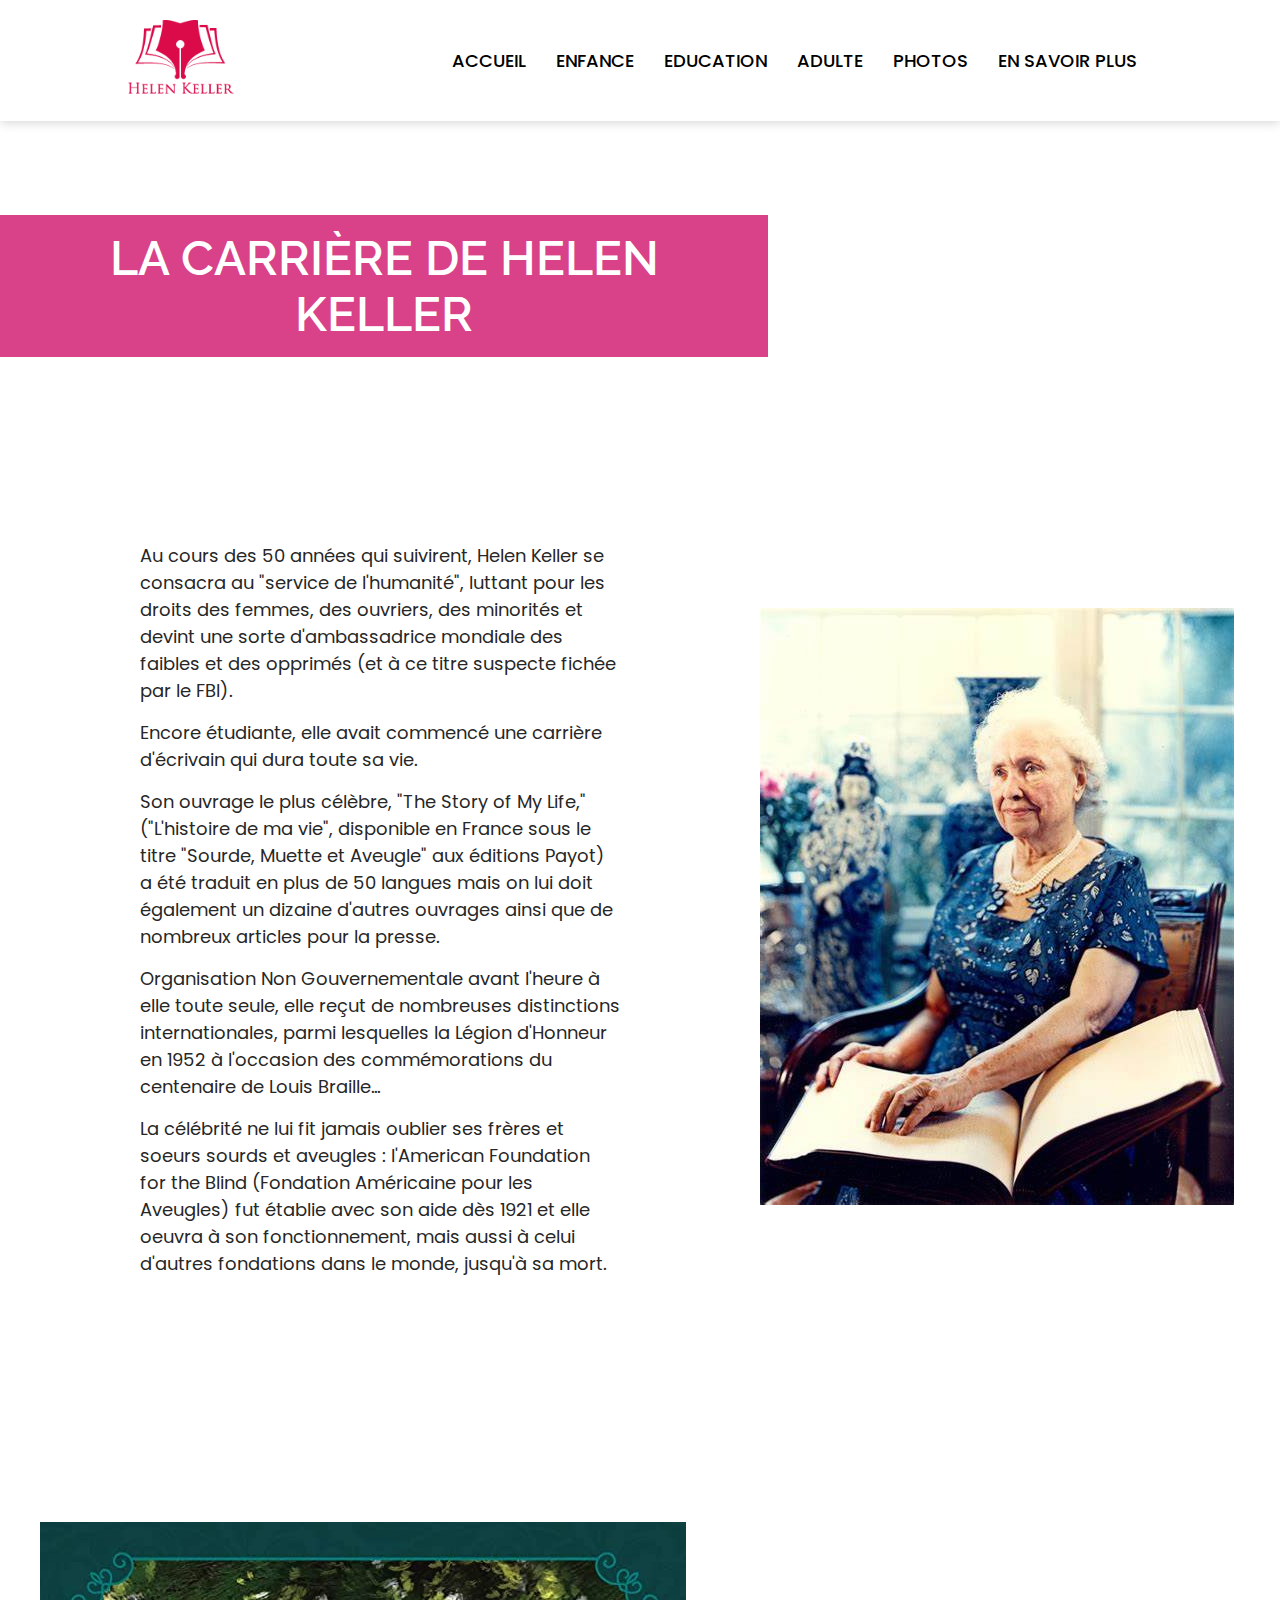
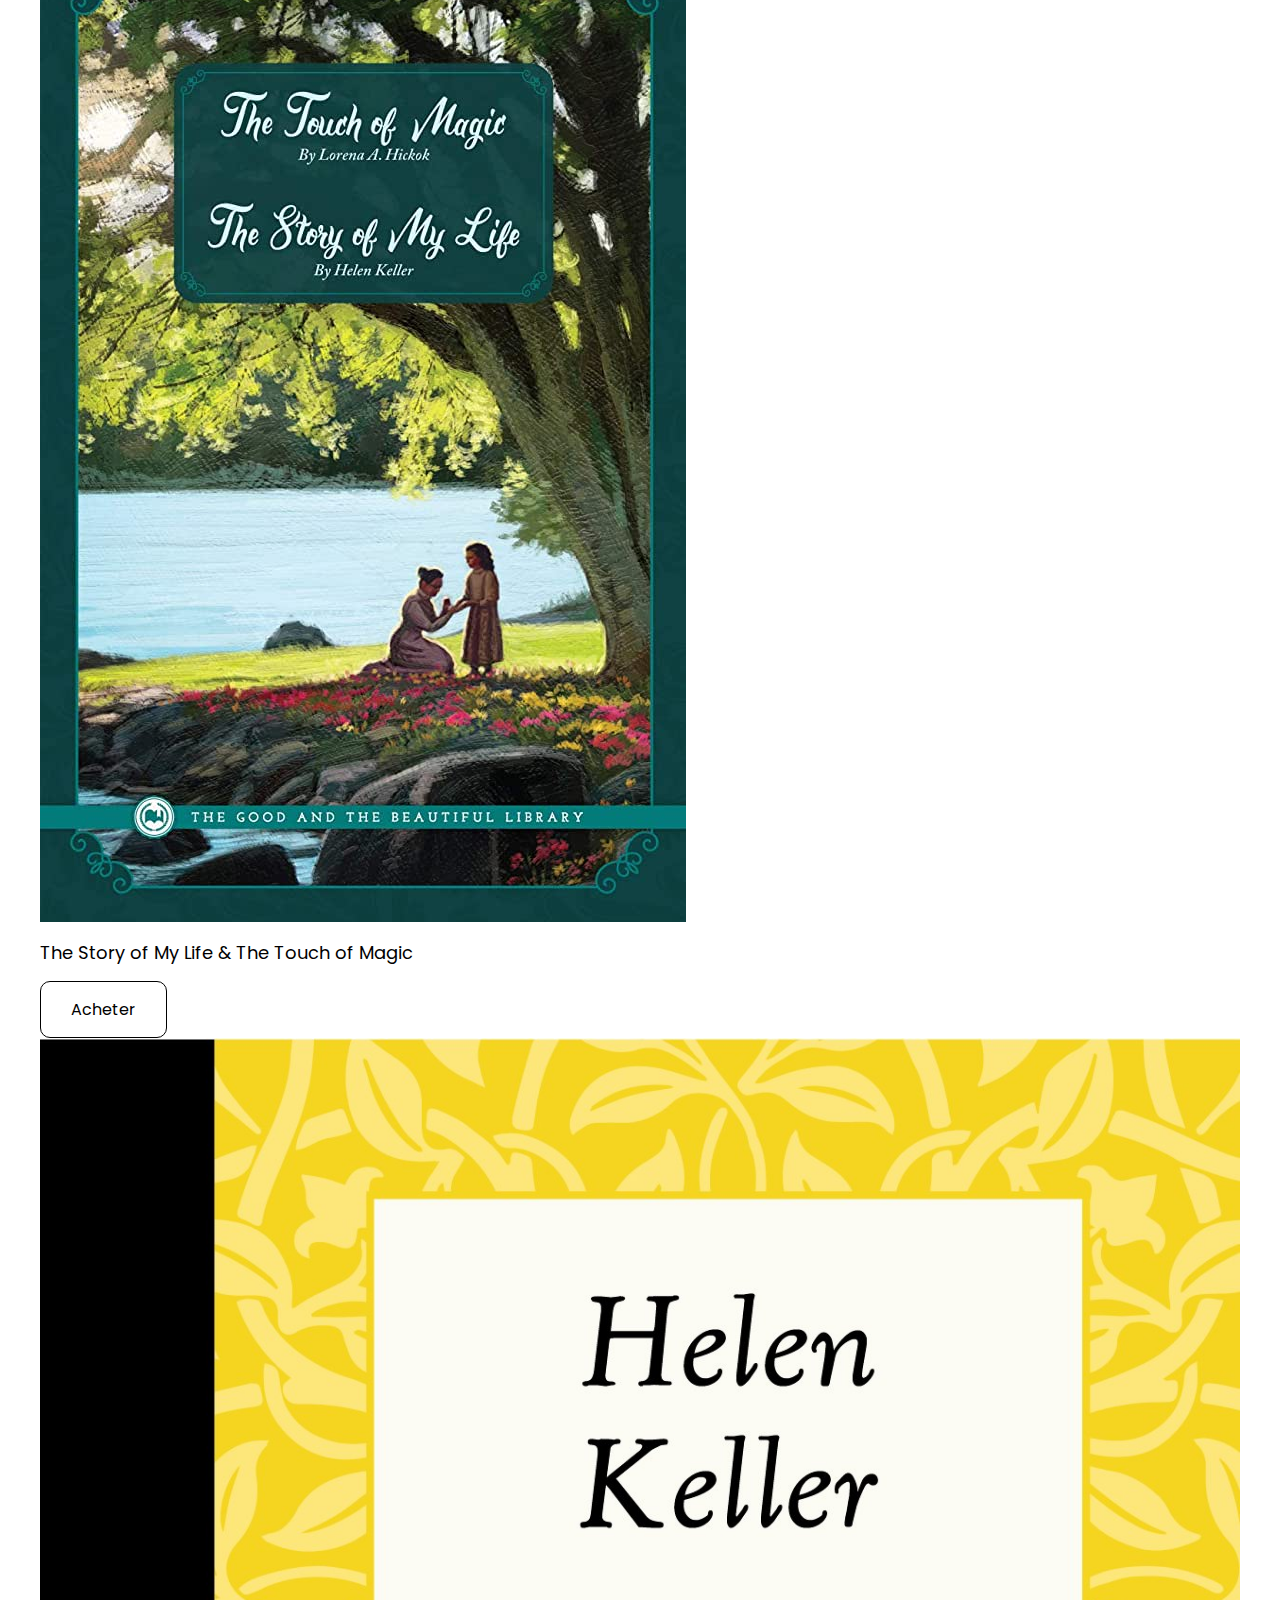
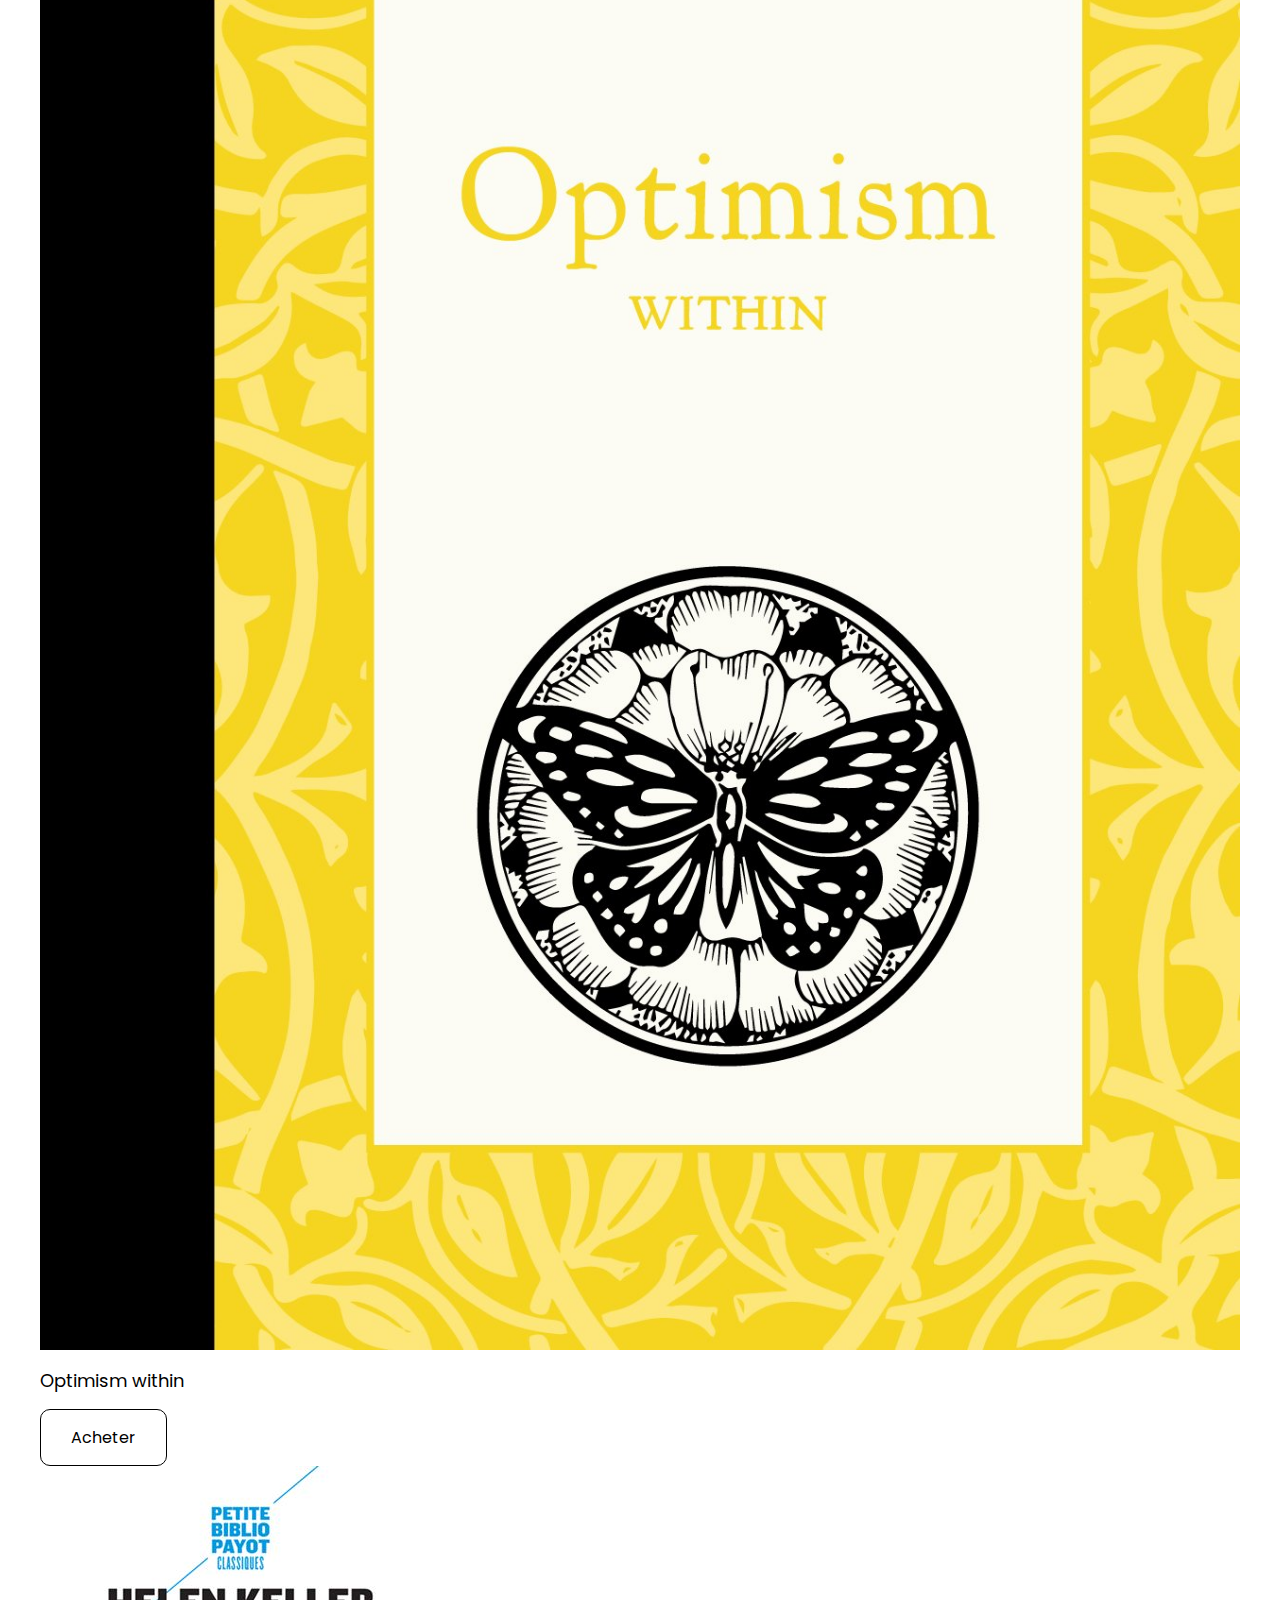
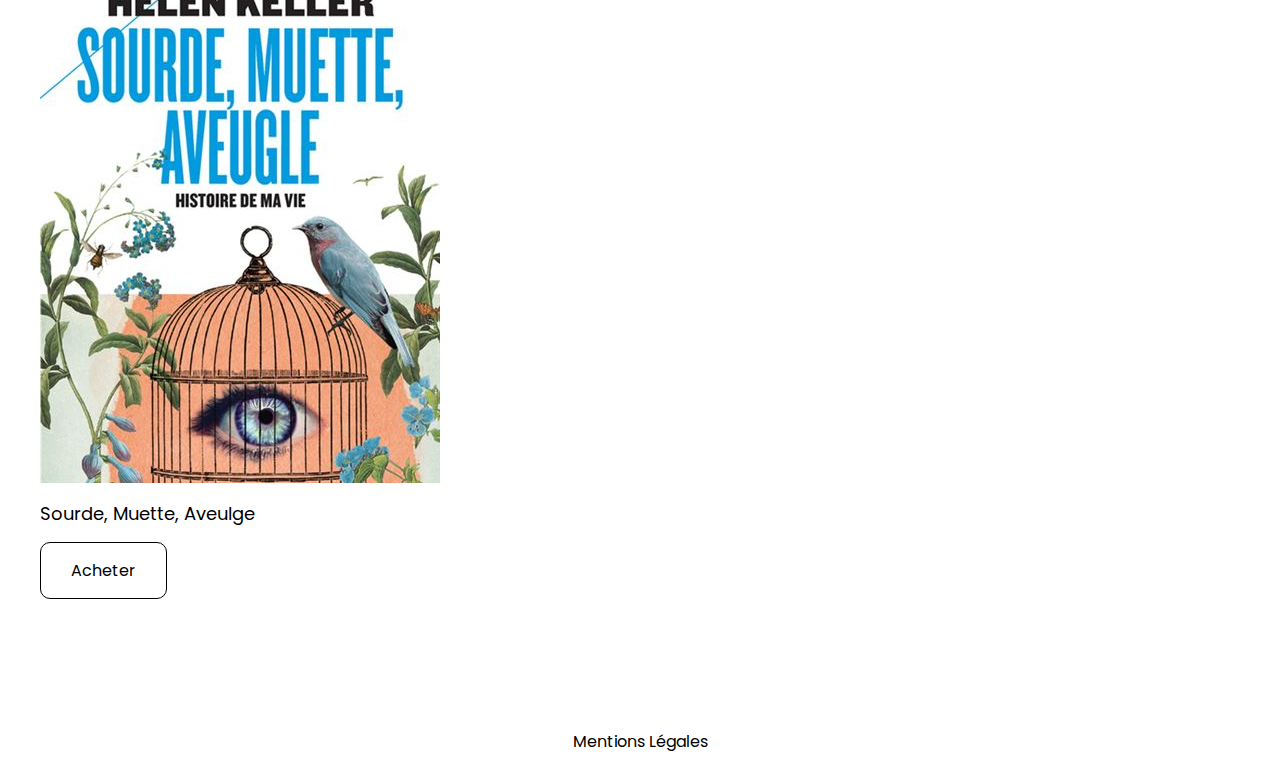
==== adulte.html @ 91b6901f "commit 02" ====
<!DOCTYPE html>
<html lang="fr">
  <head>
    <meta charset="UTF-8" />
    <meta http-equiv="X-UA-Compatible" content="IE=edge" />
    <meta name="viewport" content="width=device-width, initial-scale=1.0" />
    <title></title>
    <h1></h1>
    <link rel="stylesheet" href="styles/styles.css" />
    <script src="./js/main.js" defer></script>
  </head>
  <body>
    <!--Naviguation et Acceuil -->
    <header class="mainhead">
      <div class="container">
        <nav class="menu">
          <a href="index.html">
            <img
              src="./images/hk logo 1.png"
              alt="Logo-Hellen-Keller"
              class="logo-header"
            />
          </a>
          <div class="nav-links mobile-menu">
            <ul>
              <li><a href="index.html">ACCUEIL</a></li>
              <li><a href="enfance.html">ENFANCE</a></li>
              <li><a href="education.html">EDUCATION</a></li>
              <li><a href="adulte.html">ADULTE</a></li>
              <li><a href="galerie.html">PHOTOS</a></li>
              <li>
                <a href="ensavoirplus.html">EN SAVOIR PLUS</a>
              </li>
            </ul>
          </div>
          <img
            src="./images/Icon/icons8-menu-120.png"
            alt="menu burger"
            class="menu-burger"
          />
        </nav>
      </div>
    </header>
    <!--Fin naviguation et Acceuil -->
    <!--Section 01 : La carrière de Helen Keller -->
    <section id="carrière-helen" class="secpad">
      <h1 class="page-titre">La carrière de Helen Keller</h1>
      <div class="container">
        <div class="dflex">
          <div class="carrière">
            <p>
              Au cours des 50 années qui suivirent, Helen Keller se consacra au
              "service de l'humanité", luttant pour les droits des femmes, des
              ouvriers, des minorités et devint une sorte d'ambassadrice
              mondiale des faibles et des opprimés (et à ce titre suspecte
              fichée par le FBI).
            </p>

            <p>
              Encore étudiante, elle avait commencé une carrière d'écrivain qui
              dura toute sa vie.
            </p>

            <p>
              Son ouvrage le plus célèbre, "The Story of My Life," ("L'histoire
              de ma vie", disponible en France sous le titre "Sourde, Muette et
              Aveugle" aux éditions Payot) a été traduit en plus de 50 langues
              mais on lui doit également un dizaine d'autres ouvrages ainsi que
              de nombreux articles pour la presse.
            </p>

            <p>
              Organisation Non Gouvernementale avant l'heure à elle toute seule,
              elle reçut de nombreuses distinctions internationales, parmi
              lesquelles la Légion d'Honneur en 1952 à l'occasion des
              commémorations du centenaire de Louis Braille...
            </p>

            <p>
              La célébrité ne lui fit jamais oublier ses frères et soeurs sourds
              et aveugles : l'American Foundation for the Blind (Fondation
              Américaine pour les Aveugles) fut établie avec son aide dès 1921
              et elle oeuvra à son fonctionnement, mais aussi à celui d'autres
              fondations dans le monde, jusqu'à sa mort.
            </p>
          </div>
          <div class="myimg">
            <img src="./images/HK2.jpg" alt="Helen Keller tenant un livre" />
          </div>
        </div>
      </div>
    </section>
    <!--Fin section 01 : La carrière de Helen Keller -->
    <!--Section 02 : Livres -->
    <section class="secpad">
      <div class="container">
        <div class="dflex">
          <div class="livres myimg02">
            <img
              src="./images/71Dxm2+NSxL._AC_UF1000,1000_QL80_.jpg"
              alt="Couverture du livre The Story of My Life & The Touch of Magic (Livre deux en un)"
            />
            <p>The Story of My Life & The Touch of Magic</p>
            <a href="" class="btn">Acheter</a>
          </div>
          <div class="livres myimg02">
            <img
              src="./images/715PN7HwhsL.jpg"
              alt="Couverture du livre optimism within d'Helen Keller"
            />
            <p>Optimism within</p>
            <a href="" class="btn">Acheter</a>
          </div>
          <div class="livres myimg02">
            <img
              src="./images/Sourde-muette-aveugle.jpg"
              alt="Couverture du Sourde, Muette, Aveulge within d'Helen Keller"
            />
            <p>Sourde, Muette, Aveulge</p>
            <a href="" class="btn">Acheter</a>
          </div>
        </div>
      </div>
    </section>
    <!--Fin section 02 : Livres -->
    <!--Footer-->
    <footer class="secpad center">
      <a href="mentions.html">Mentions Légales</a>
    </footer>
    <!--Fin footer-->
  </body>
</html>
---- styles/styles.css ----
@import url("https://fonts.googleapis.com/css2?family=Poppins:ital,wght@0,400;0,500;1,200&family=Raleway:wght@600&display=swap");

/* RESET */
* {
  margin: 0;
  padding: 0;
  box-sizing: border-box;
  font-family: "Poppins", sans-serif;
}

img {
  max-width: 100%;
}

a {
  text-decoration: none;
  color: inherit;
}

li {
  list-style: none;
}

/* FIN RESET */

/* GLOBAL */

.container {
  width: 1200px;
  max-width: 100%;
  margin: 0 auto;
}

.secpad {
  padding: 100px 0px 30px 0px;
}

.secpad02 {
  padding: 50px 0px 00px 0px;
}

.center {
  text-align: center;
}

.myimg {
  width: 40%;
}

.btn {
  border-radius: 10px;
  border: 1px solid #000;
  padding: 15px 30px;
  display: inline-block;
}

.btn:hover {
  border: 1px solid #000;
  background-color: #000;
  color: #fff;
}

a:hover {
  color: #2e86ab;
}
/* FIN GLOBAL */

/* TYPO */

h1 {
  font-family: "Raleway", sans-serif;
  color: #000;
  font-size: 30px;
  font-weight: 600;
  text-transform: uppercase;
  margin-bottom: 15px;
}

h2 {
  color: #000;
  font-size: 24px;
  font-weight: 600;
  text-transform: uppercase;
  margin-bottom: 15px;
}

h3 {
  color: #000;
  font-size: 22px;
  font-weight: 500;
  text-transform: uppercase;
  margin: 60px 0px 20px 0px;
}

p {
  color: #000;
  font-size: 18px;
  font-weight: 400;
  margin-bottom: 15px;
}

p.grand-italic {
  font-size: 30px;
  font-style: italic;
}

h1.page-titre {
  font-size: 48px;
  text-align: center;
  padding: 15px;
  margin: 100px 0px 70px 0px;
  width: 60%;
  background-color: #d94188;
  color: #fff;
}

/* Fin TYPO */

/* HEADER */

.mainhead {
  width: 100%;
  position: absolute;
  top: 0;
  background-color: #fff;
  padding: 20px 0px;
  box-shadow: #00000028 0px 2px 10px;
}

.menu {
  display: flex;
  flex-wrap: wrap;
  flex-direction: row;
  align-items: center;
  justify-content: space-around;
}

.menu .logo-header {
  width: 80%;
}

.menu .nav-links ul {
  display: flex;
}

.menu ul li a {
  padding: 15px;
  display: block;
  font-weight: 500;
  font-size: 18px;
}

.menu ul li a:hover {
  padding: 15px;
  display: block;
  font-weight: 600;
  color: #d91e50;
}

.menu .menu-burger {
  display: none;
  position: absolute;
  top: 50px;
  right: 50px;
  width: 40px;
}

/* Fin HEADER */

/*PAGE ACCUEIL*/

/* Bannière 01 */
.banner01 {
  height: 110vh;
  background-image: url(../images/Banniere01.png);
  background-position: center center;
  background-size: cover;
  display: flex;
  align-items: center;
}

.banner01 h1 {
  color: #fff;
  font-size: 72px;
  font-weight: 400;
  text-transform: uppercase;
  margin-bottom: 15px;
}

.banner01 p {
  color: #fff;
  font-size: 18px;
  font-weight: 400;
  margin-bottom: 40px;
  width: 60%;
}

.btn-banner {
  border: 1px solid #fff;
  color: #fff;
  padding: 15px 30px;
  border-radius: 10px;
}

.btn-banner:hover {
  border: none;
  color: #000;
  background: #fff;
  padding: 15px 30px;
  border-radius: 10px;
}

.presentation,
.enfance-helen,
.education,
.carrière {
  width: 40%;
  margin: 100px;
}

.presentation p,
.enfance-helen p,
.education p,
.carrière p {
  color: #272727;
  margin: 15px 0px;
}

/* Fin bannière 01 */

/* Section 01 : Présentation Hellen Keller */
.dflex {
  display: flex;
  flex-wrap: wrap;
  flex-direction: row;
  justify-content: space-between;
  align-items: center;
}

/* Fin section 01 : Présentation Hellen Keller */

/* Bannière 02 */

.banner02 {
  height: 60vh;
  background-image: url(../images/Banniere02.png);
  background-position: center center;
  background-size: cover;
  display: flex;
  align-items: center;
  flex-wrap: wrap;
  flex-direction: column;
  justify-content: center;
}

.banner02 p {
  width: 50%;
  margin-bottom: 30px;
}

.banner02 p,
.banner02 h2 {
  color: #fff;
}
/* Fin Bannière 02 */

/*FIN PAGE ACCUEIL*/

/*PAGE ENFANCE*/

/* Section 03 : Enfance Helen Keller : La rencontre déterminante avec Anne Sullivan */

.dflex02 {
  display: flex;
  flex-direction: row;
  justify-content: space-around;
  align-items: first baseline;
}

.dflex03 {
  display: flex;
  flex-direction: column;
  align-items: center;
}

.enfance-helen02 {
  width: 50%;
  margin: 15px;
  background: #e4edf2;
  padding: 30px;
  border-radius: 10px;
}

.enfance-helen02 p,
.enfance-helen03 p {
  color: #272727;
  margin: 15px 0px;
}

.enfance-helen03 {
  background: #e4edf2;
  margin-bottom: 90px;
  padding: 30px;
  border-radius: 10px;
}

/*PAGE ADULTE*/

.myimg02 {
  width: 25%;
}

/*FIN PAGE ADULTE*/

/*PAGE GALERIE*/

.dflex04 {
  display: flex;
  flex-wrap: wrap;
  flex-direction: row;
  align-items: flex-start;
}

.myimg03 {
  margin-right: 130px;
}

.livres p {
  margin: 10px 0px 15px 0px;
}

.myimg02 {
  width: max-content;
  object-fit: cover;
}

.position {
  position: initial;
}

.content {
  position: relative;
}

.content:hover .texte {
  visibility: visible;
  cursor: pointer;
  transition: 0.5s ease-in-out;
}

.content:hover .myimg02 {
  filter: blur(2px);
}

.texte {
  position: absolute;
  top: 0;
  left: 0;
  background: #272727bf;
  width: 200px;
  height: 270px;
  visibility: hidden;
}

.texte p {
  margin: 20px 0px 0px 20px;
  color: #fff;
}

/*RESPONSIVE*/

@media screen and (max-width: 700px) {
  /*TYPO*/

  h1.page-titre {
    width: 80%;
  }
  /*TYPO*/

  /*GLOBAL*/

  .dflex,
  .dflex02,
  .dflex03,
  .dflex04 {
    flex-direction: column;
    justify-content: center;
    align-items: center;
  }

  /*FIN GLOBAL*/

  /* HEADER*/

  .mainhead {
    height: 150px;
  }

  .menu .menu-burger {
    display: block;
  }

  .menu a .logo-header {
    position: absolute;
    width: 15%;
    top: 50px;
    left: 50px;
  }

  .nav-links {
    top: 0;
    position: absolute;
    background: #fff;
    width: 100%;
    height: 100vh;
    display: flex;
    justify-content: center;
    align-items: center;
    margin-left: -200%;
  }

  .nav-links.mobile-menu {
    margin-left: 0;
  }

  .nav-links ul {
    display: flex;
    flex-direction: column;
    align-items: center;
  }

  /*FIN HEADER*/

  /* ACCUEIL*/

  .dflex03 {
    display: flex;
  }

  .banner01 h1,
  .banner01 p,
  .banner01 a {
    margin: 10px 0px 0px 30px;
    text-align: center;
  }

  .presentation {
    width: 60%;
  }

  .banner02 {
    height: 100vh;
    background-position: center left;
  }

  .banner02 h2,
  .banner02 p,
  .banner02 a {
    text-align: center;
  }

  .banner02 a {
    margin-top: 40px;
  }

  /* FIN ACCUEIL*/

  /* ENFANCE*/

  .enfance-helen03 {
    margin: 0px 30px 60px 30px;
  }

  /* FIN ENFANCE*/

  /*ADULTE*/

  .livres {
    margin-bottom: 50px;
  }

  .myimg02 {
    width: 50%;
  }

  /*FIN ADULTE*/

  /* GALERIE*/

  .content {
    position: initial;
    margin-bottom: 20px;
  }

  .myimg03 {
    margin-right: 0;
  }

  /* FIN GALERIE*/

  /* EN SAVOIR PLUS*/

  .mobile-marge {
    margin: 0px 30px 0px 30px;
  }

  /* FIN EN SAVOIR PLUS*/
}

/*FIN RESPONSIVE*/
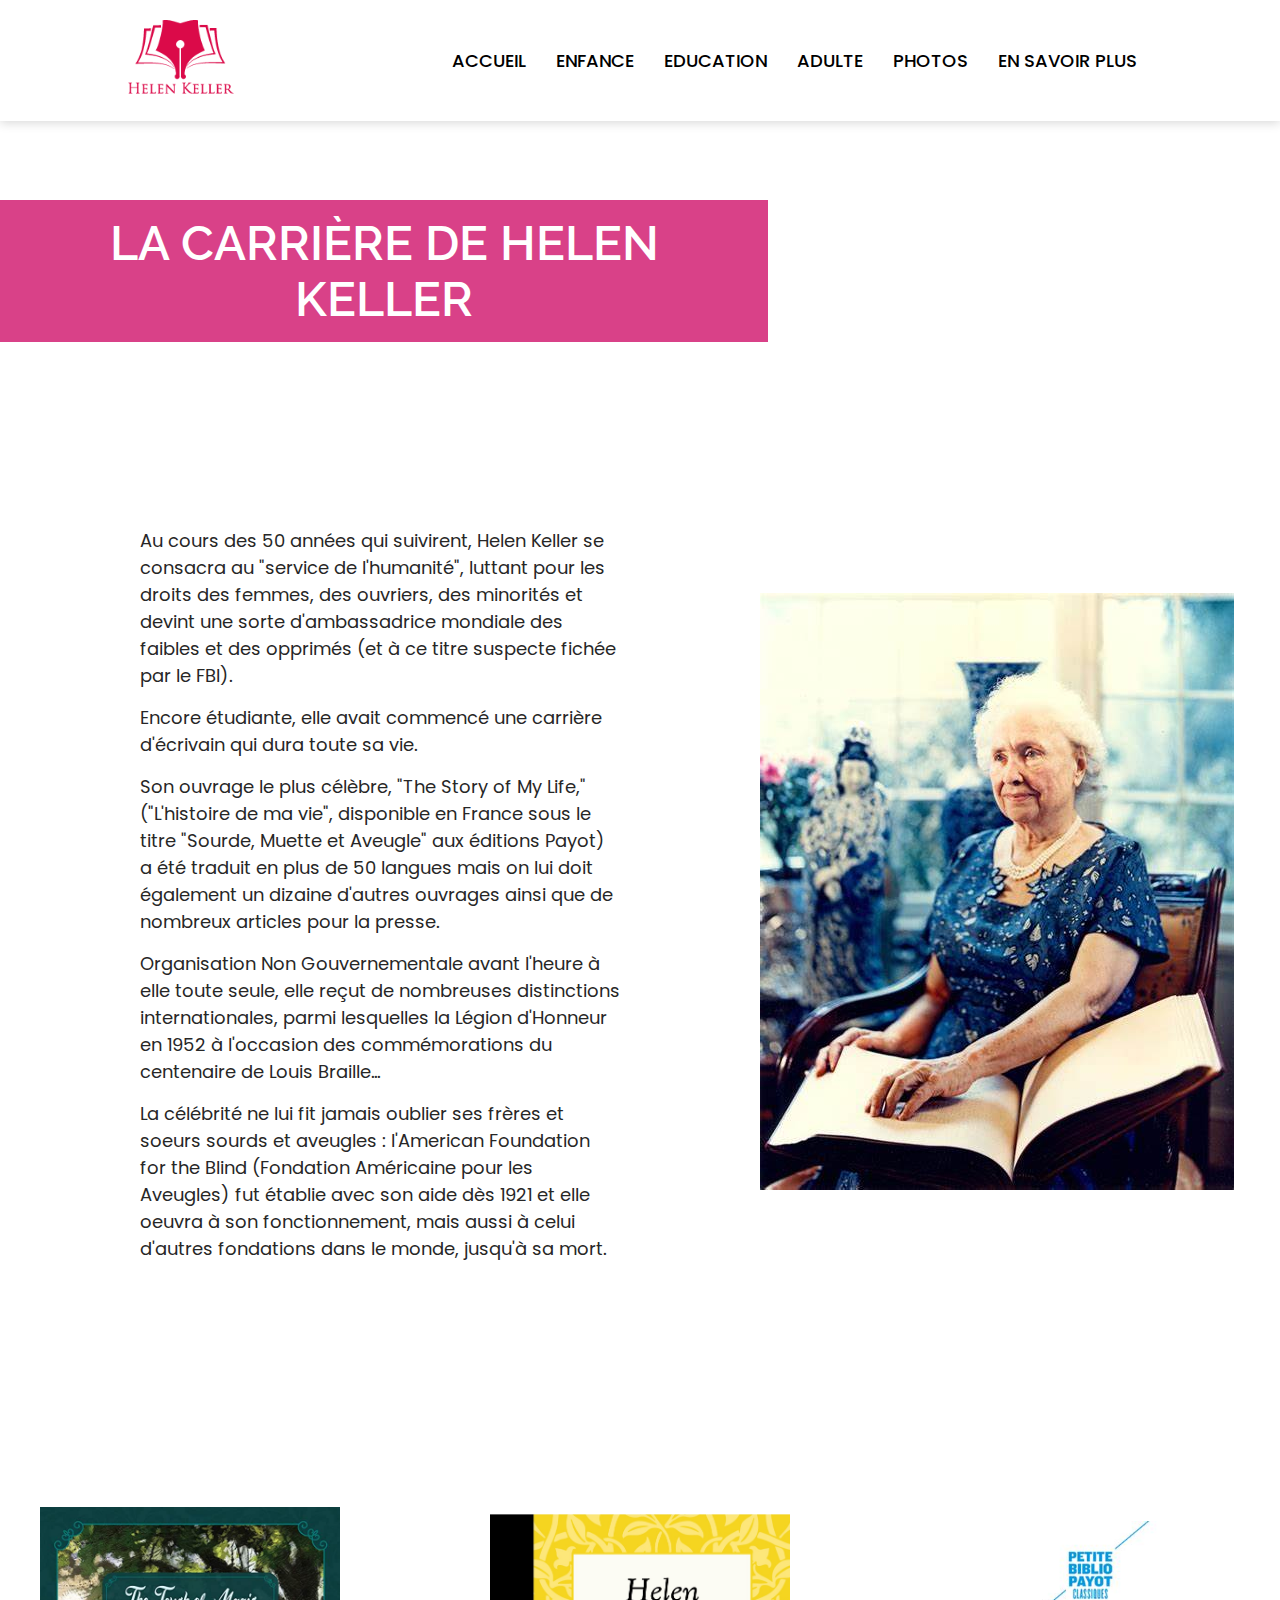
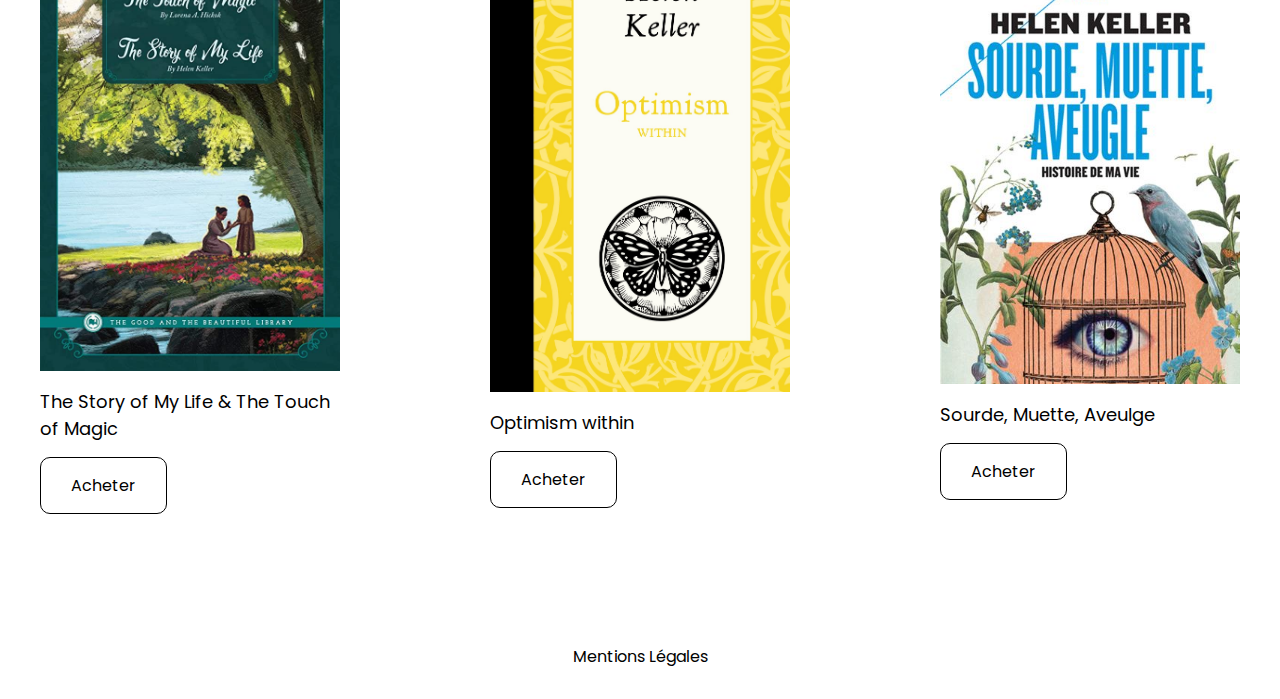
==== commit 3aecc985: "details" ====
--- a/adulte.html
+++ b/adulte.html
@@ -4,8 +4,19 @@
     <meta charset="UTF-8" />
     <meta http-equiv="X-UA-Compatible" content="IE=edge" />
     <meta name="viewport" content="width=device-width, initial-scale=1.0" />
-    <title></title>
-    <h1></h1>
+    <meta
+      property="og:title"
+      content="La Carrière d'Helen Keller : Découvrez son parcours"
+    />
+    <meta
+      property="og:image"
+      content="Explorez la carrière exceptionnelle d'Helen Keller, une femme qui a brisé les barrières de la cécité et de la surdité pour devenir une éducatrice et une auteure de renom. "
+    />
+    <meta
+      name="description"
+      content="Plongez dans la carrière extraordinaire d'Helen Keller, une femme dont le nom est synonyme de résilience et de succès. Explorez ses réalisations remarquables en tant qu'éducatrice, conférencière et auteure, qui ont laissé une empreinte indélébile dans l'histoire."
+    />
+    <title>La Carrière D'Helen Keller</title>
     <link rel="stylesheet" href="styles/styles.css" />
     <script src="./js/main.js" defer></script>
   </head>
--- a/styles/styles.css
+++ b/styles/styles.css
@@ -321,7 +321,7 @@
   align-items: flex-start;
 }
 
-.myimg03 {
+.myimg04 {
   margin-right: 130px;
 }
 
@@ -329,7 +329,7 @@
   margin: 10px 0px 15px 0px;
 }
 
-.myimg02 {
+.myimg03 {
   width: max-content;
   object-fit: cover;
 }
@@ -433,8 +433,10 @@
 
   /* ACCUEIL*/
 
-  .dflex03 {
+  .dflex05 {
     display: flex;
+    flex-direction: column;
+    align-items: center;
   }
 
   .banner01 h1,
